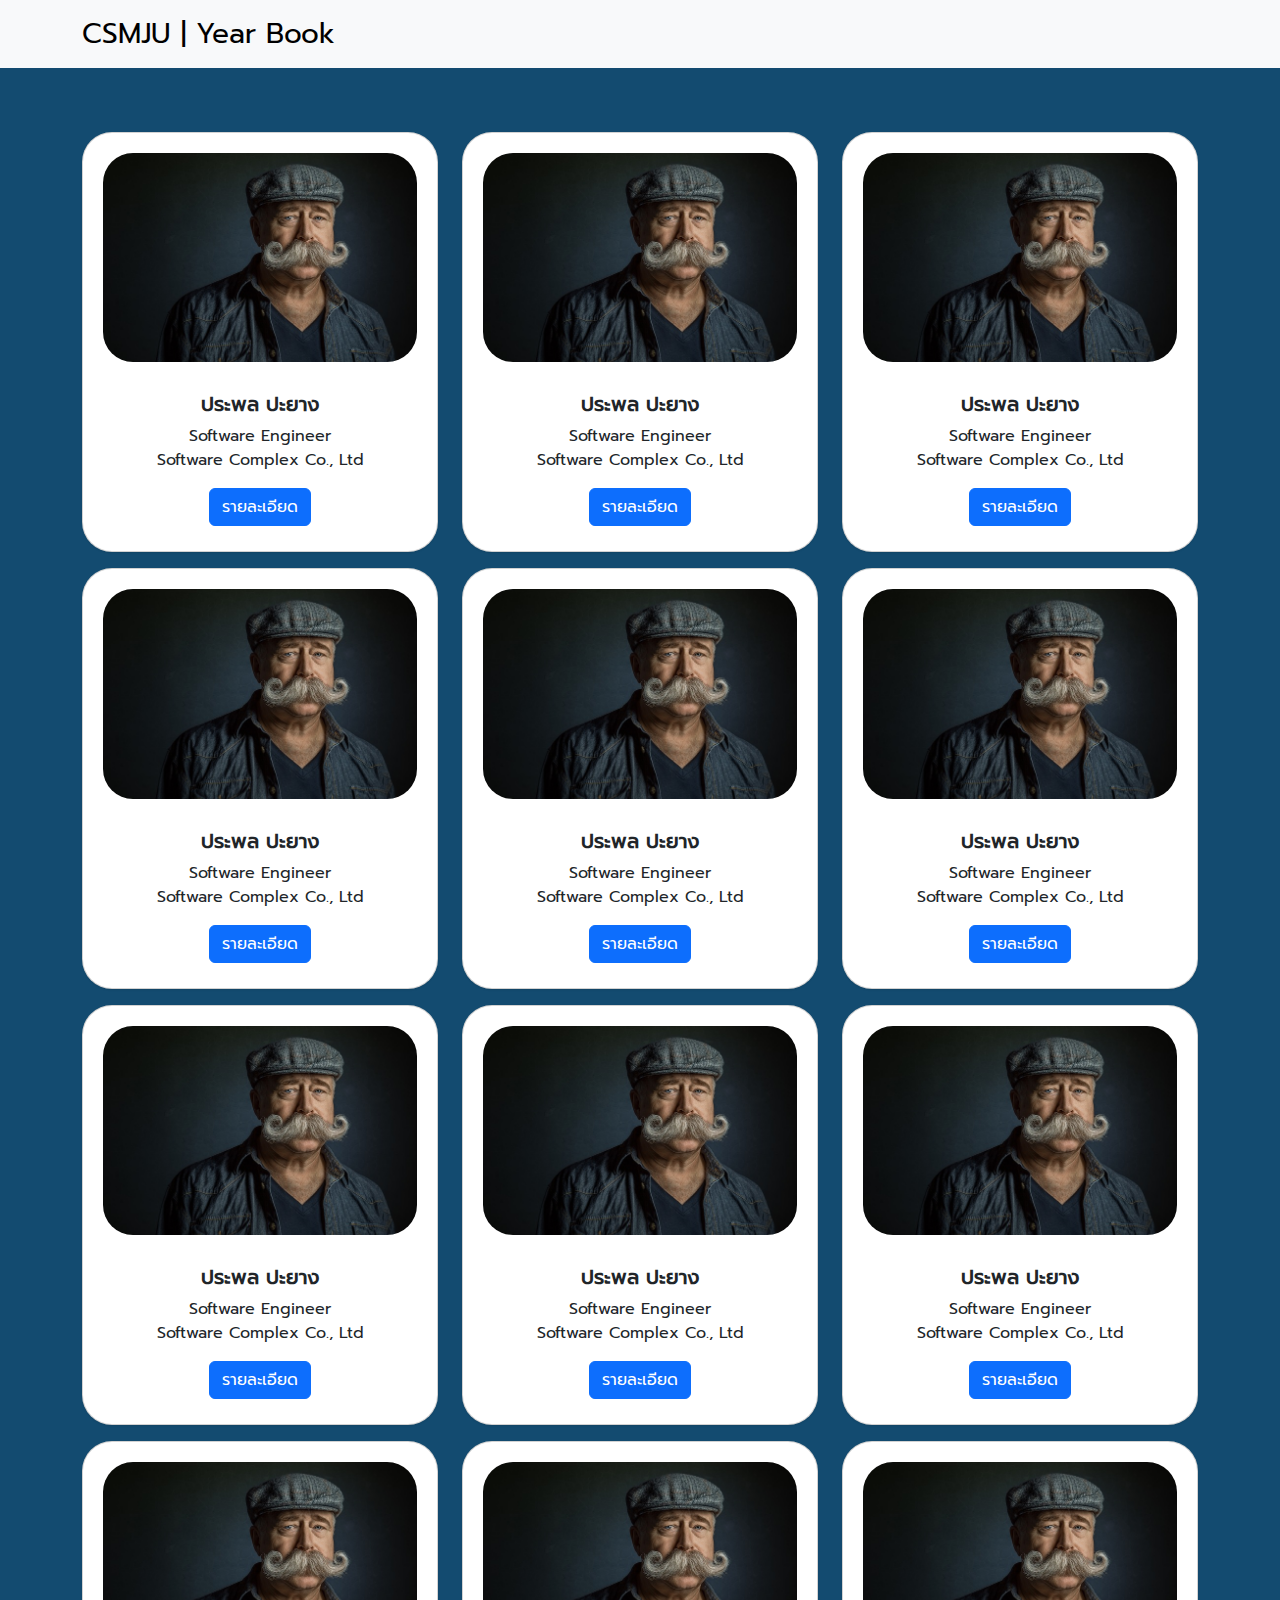
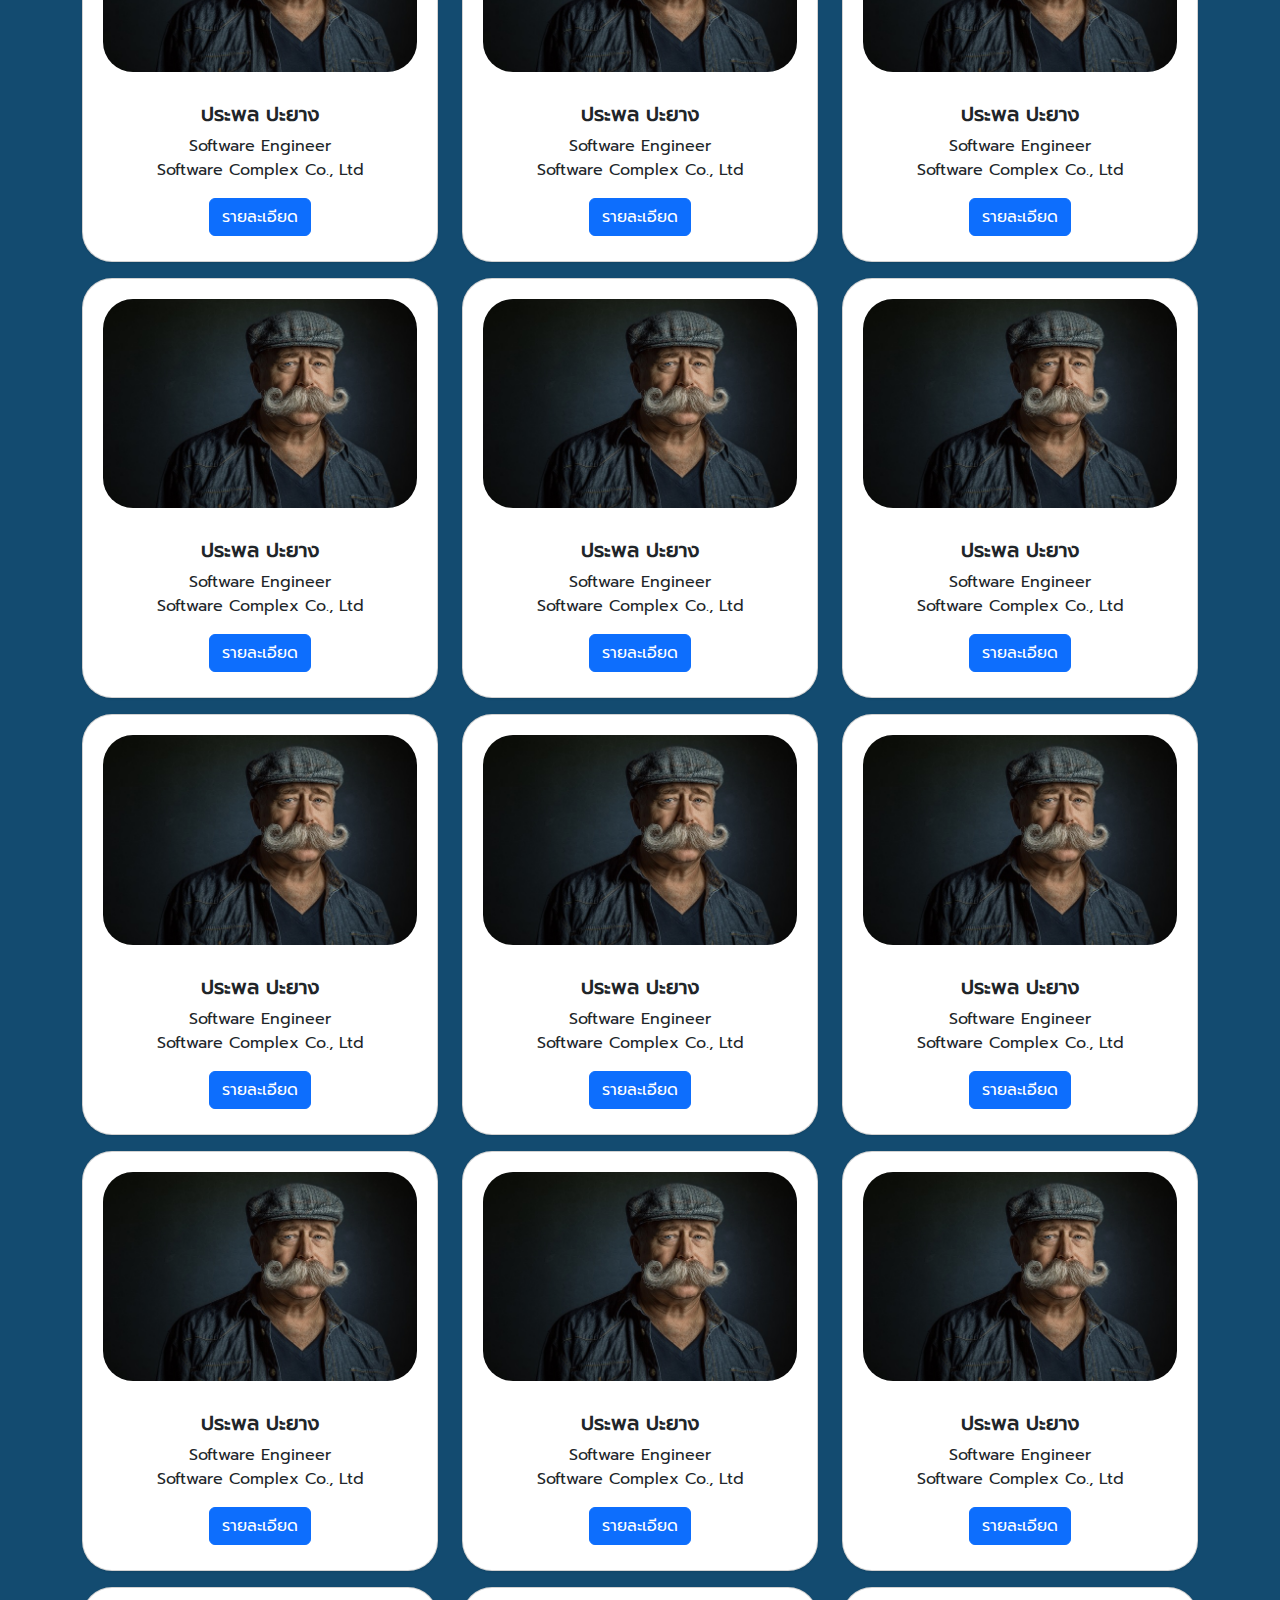
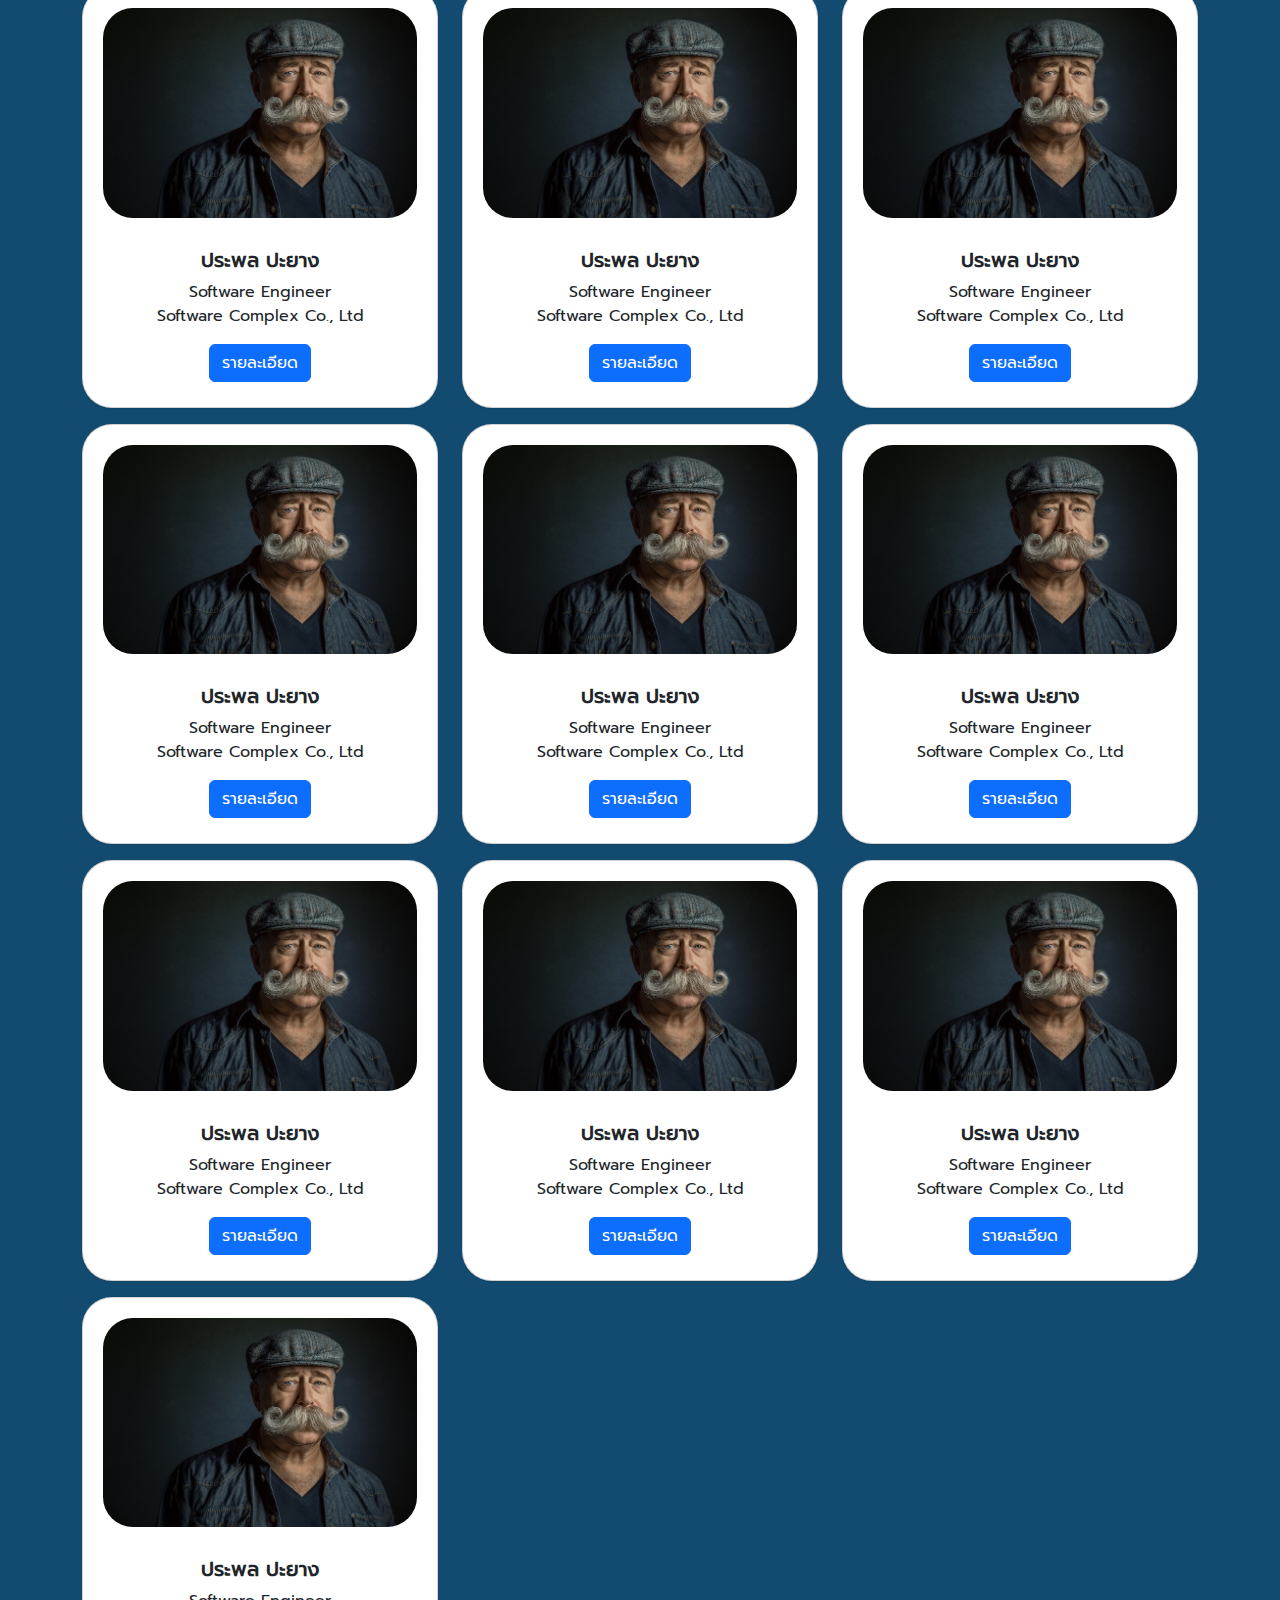
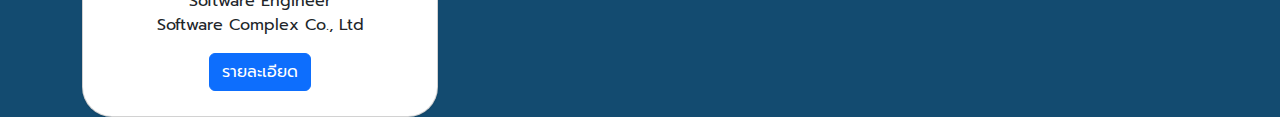
==== gen-student-member.html @ e428c7fc "add 1st website project" ====
<!DOCTYPE html>
<html lang="en">

<head>
    <meta charset="UTF-8">
    <meta name="viewport" content="width=device-width, initial-scale=1.0">
    <title>Generation-Member</title>

    <link rel="stylesheet" href="assets/css/bootstrap.min.css">
    <link rel="stylesheet" href="assets/css/global-style.css">
    <link rel="stylesheet" href="assets/css/gen-student-member.css">
    <script src="assets/script/bootstrap.min.js"></script>
</head>

<body class="bg-main-color font-main-style">
    <!-- navbar -->
    <nav class="navbar navbar-expand-md bg-light navbar-light">
        <div class="container">
            <a class="navbar-brand font-main-style fs-3" href="index.html">CSMJU | Year Book</a>
        </div>
    </nav>

    <div class="container mt-5 text-center">
        <div class="row">
            <div class="col-sm-6 col-md-4 col-lg-4 col-xxl-4 mt-3">
                <div class="card">
                    <img src="assets/image/man01.jpg" class="card-img-top" alt="">
                    <div class="card-body">
                        <h5 class="card-title fw-bold">ประพล ปะยาง</h5>
                        <p class="card-text mb-0">Software Engineer</p>
                        <p class="card-text">Software Complex Co., Ltd</p>
                        <a href="std-detail.html" class="btn btn-primary">รายละเอียด</a>
                    </div>
                </div>
            </div>

            <script>
                for (let i = 0; i < 30; i++) {
                    document.write(`
                        <div class="col-sm-6 col-md-4 col-lg-4 col-xxl-4 mt-3">
                            <div class="card">
                                <img src="assets/image/man01.jpg" class="card-img-top" alt="">
                                    <div class="card-body">
                                        <h5 class="card-title fw-bold">ประพล ปะยาง</h5>
                                        <p class="card-text mb-0">Software Engineer</p>
                                        <p class="card-text">Software Complex Co., Ltd </p>
                                        <a href="std-detail.html" class="btn btn-primary">รายละเอียด</a>
                                    </div>
                            </div>
                        </div>
                    `)
                }
            </script>
        </div>
    </div>
</body>

</html>
---- assets/css/global-style.css ----
@font-face {
    font-family: Prompt-Regular;
    src: url(../font/Prompt-Regular.ttf);
}

.box {
    border: red;
    border-style: solid;
    border-width: 5px;
}

.main-font-color {
    color: #FFFFFF;
}

.second-font-color {
    color: #134B70;
}

.bg-main-color {
    background-color: #134B70;
}

.bg-second-color {
    background-color: #FFFFFF;
}

.btn-size {
    padding: 8px 13px;
}

.font-main-style {
    font-family: "Prompt-Regular";
}
---- assets/css/gen-student-member.css ----
/* bootstrap custom class*/
.card-img-top{
    border-radius: 50px;
    padding: 20px;
}

.card{
    border-radius: 30px;
    box-shadow: rgba(0, 0, 0, 0.1) 0px 1px 2px 0px;
}

.card-body{
    padding: 25px;
    margin-top: -15px;
}
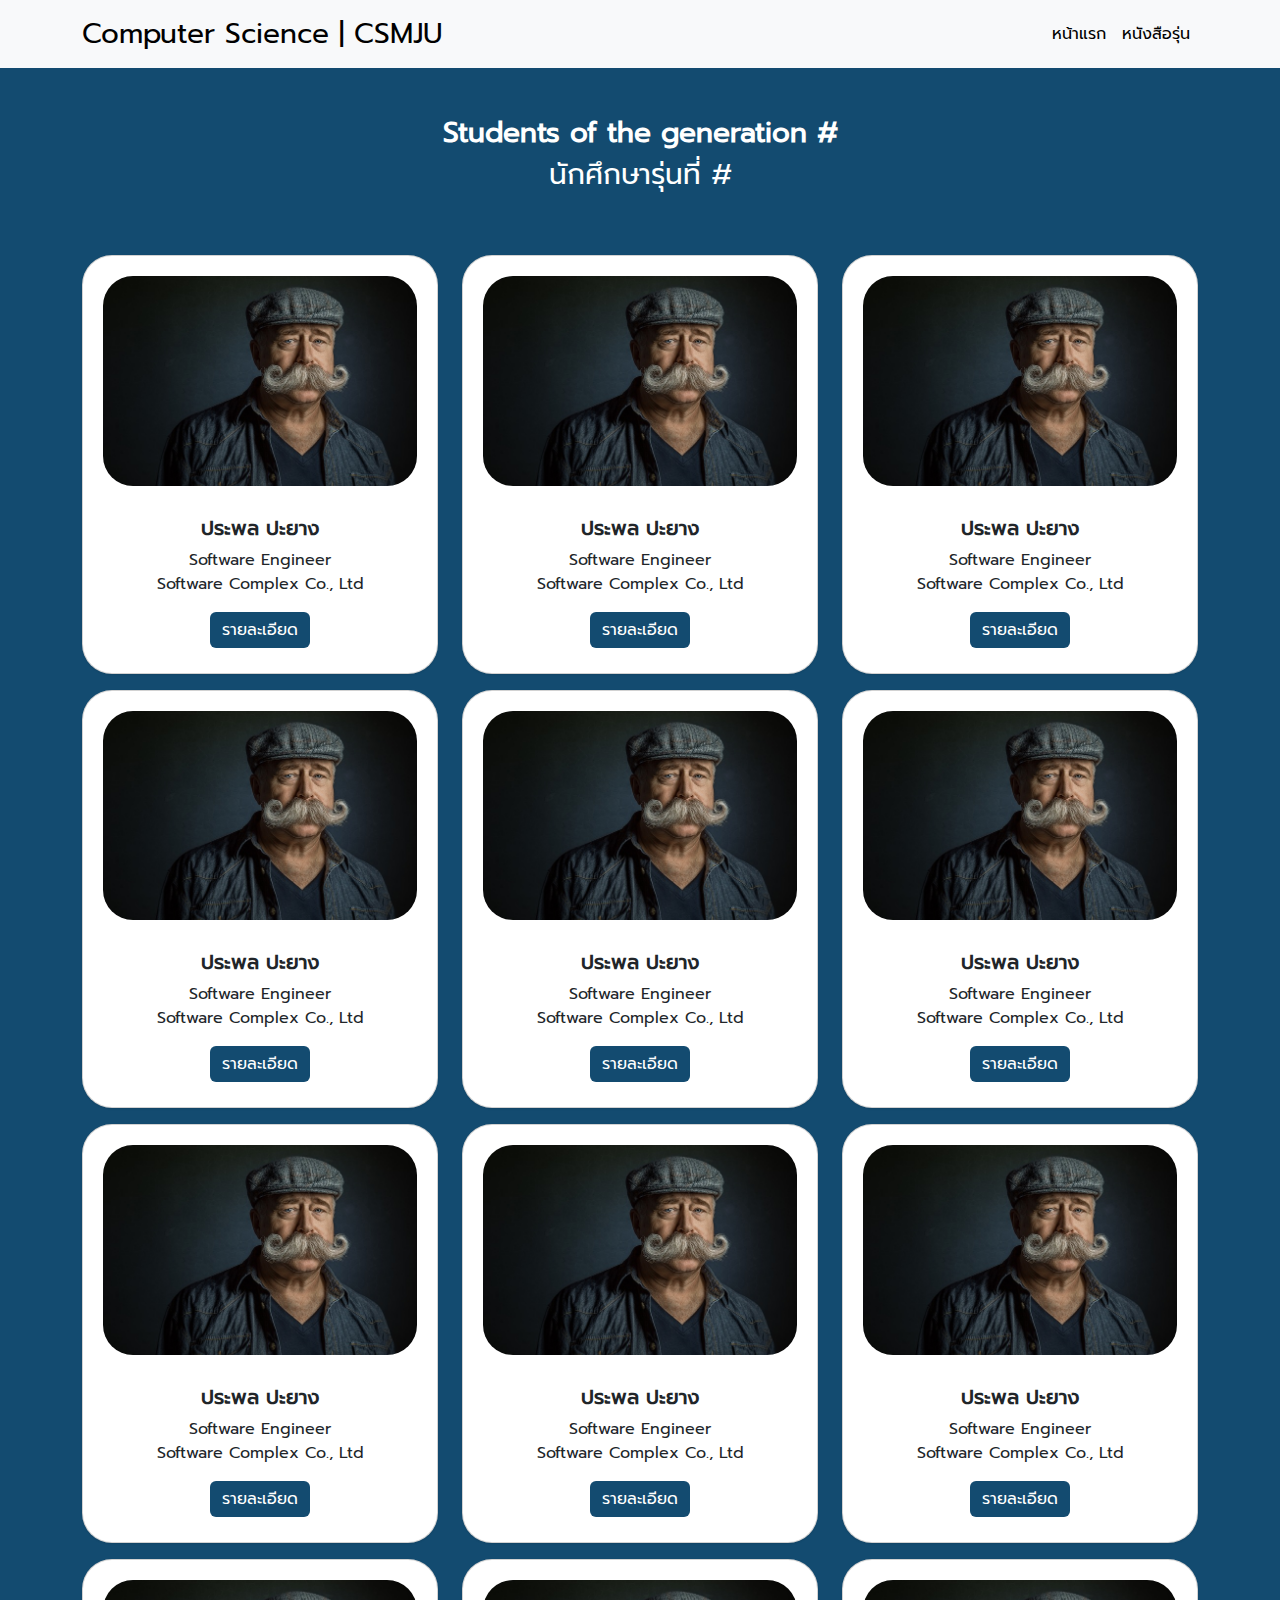
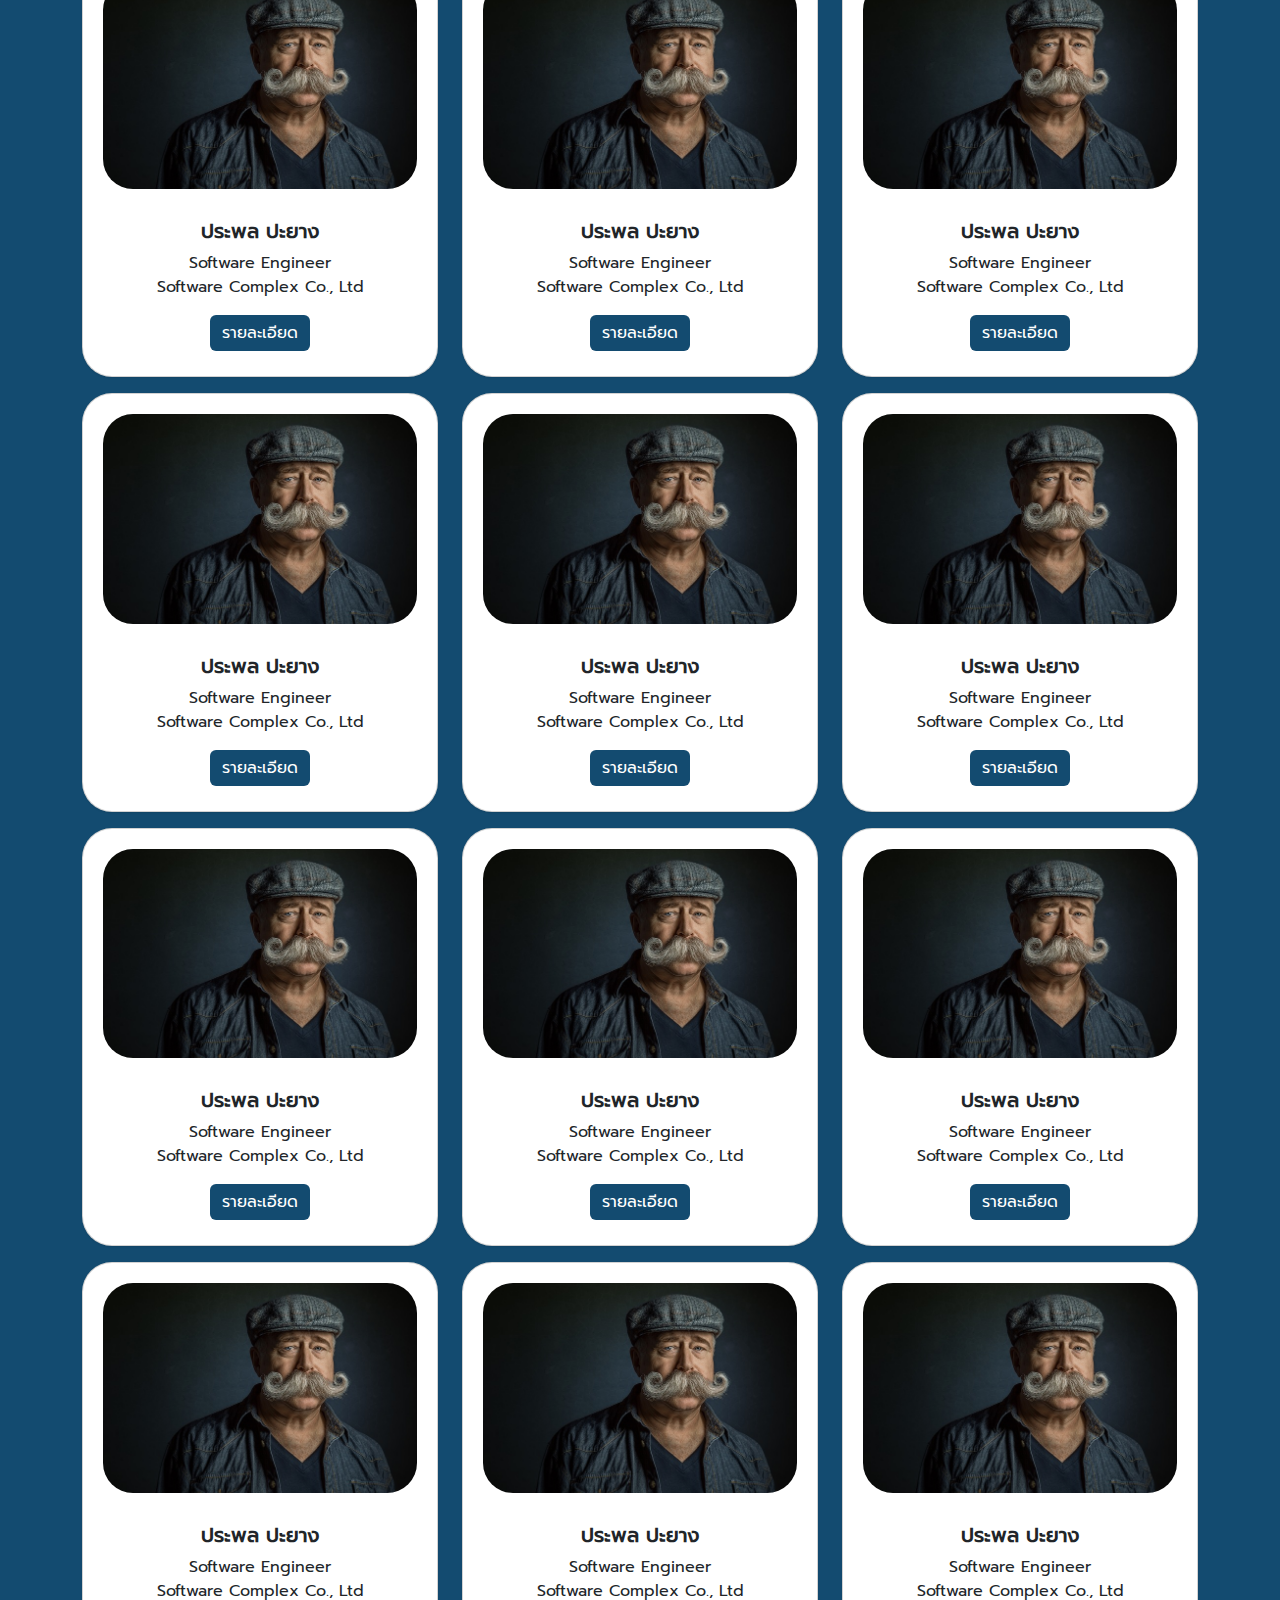
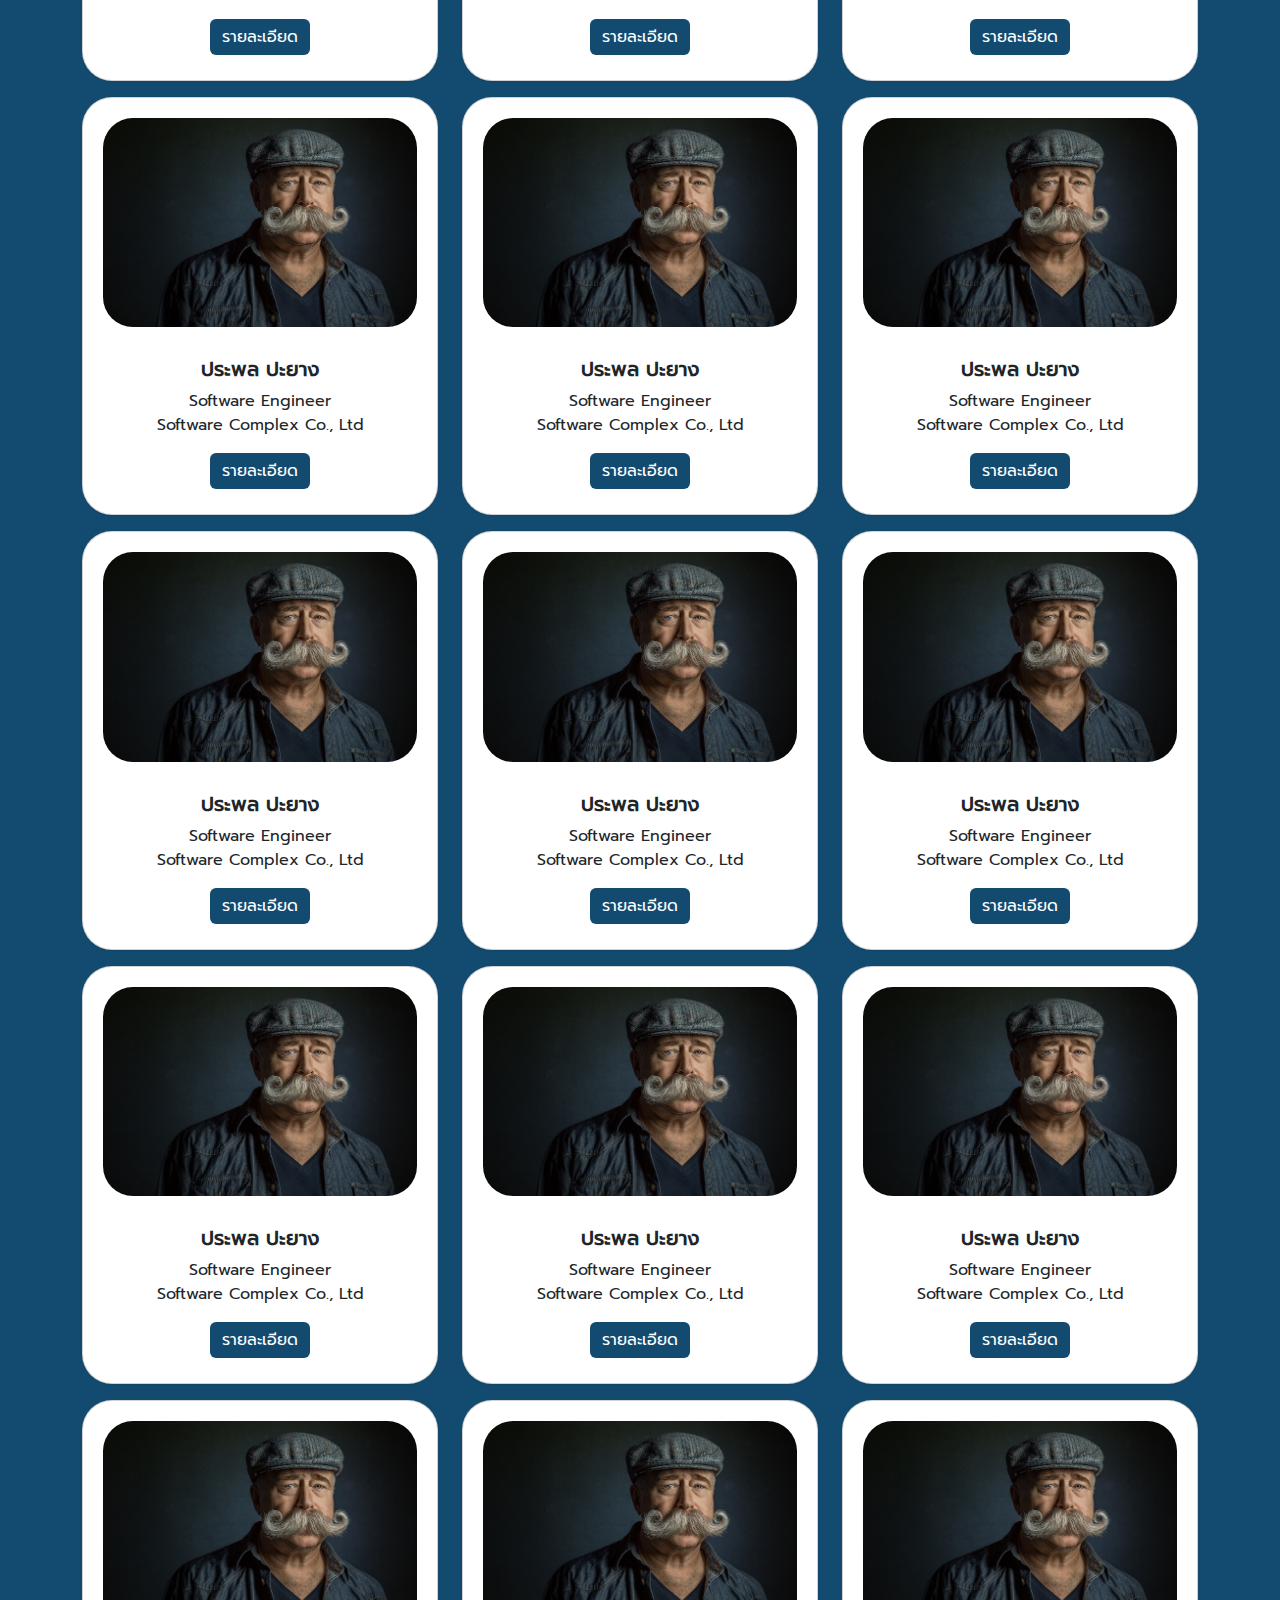
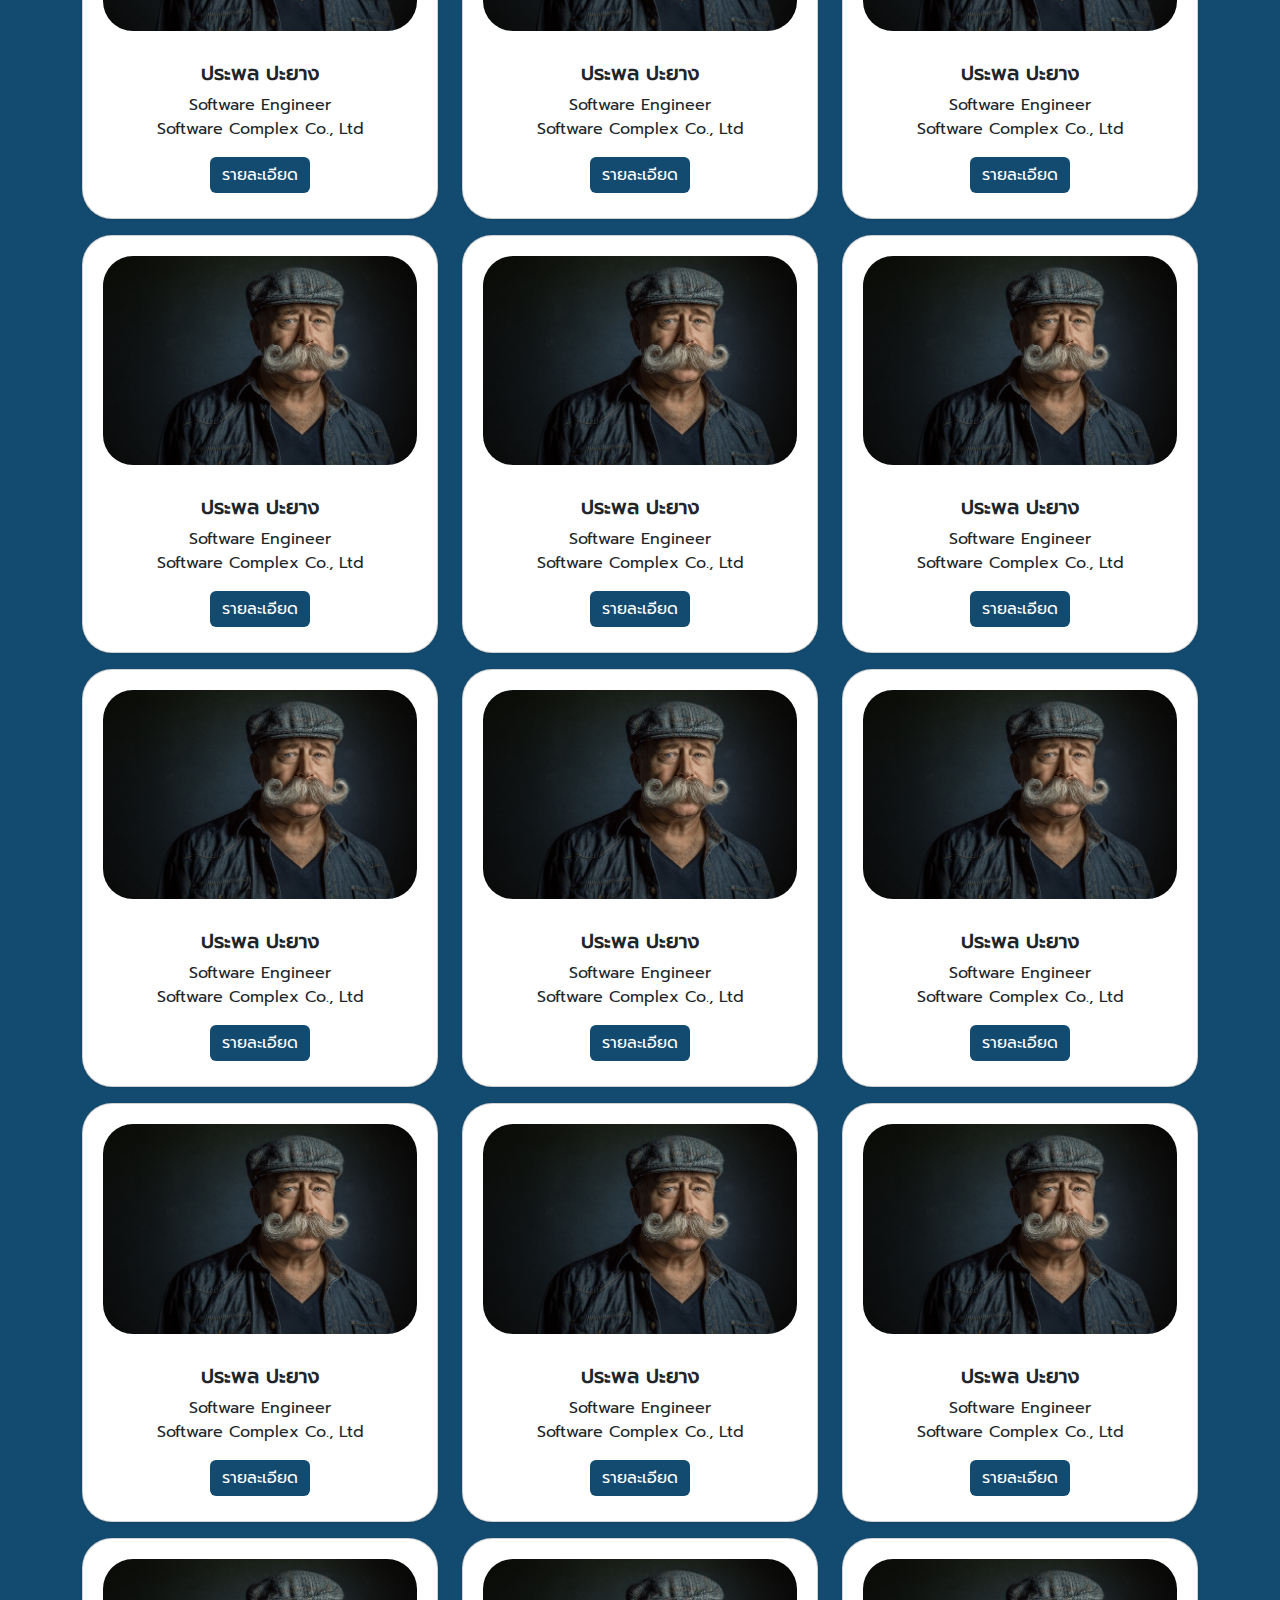
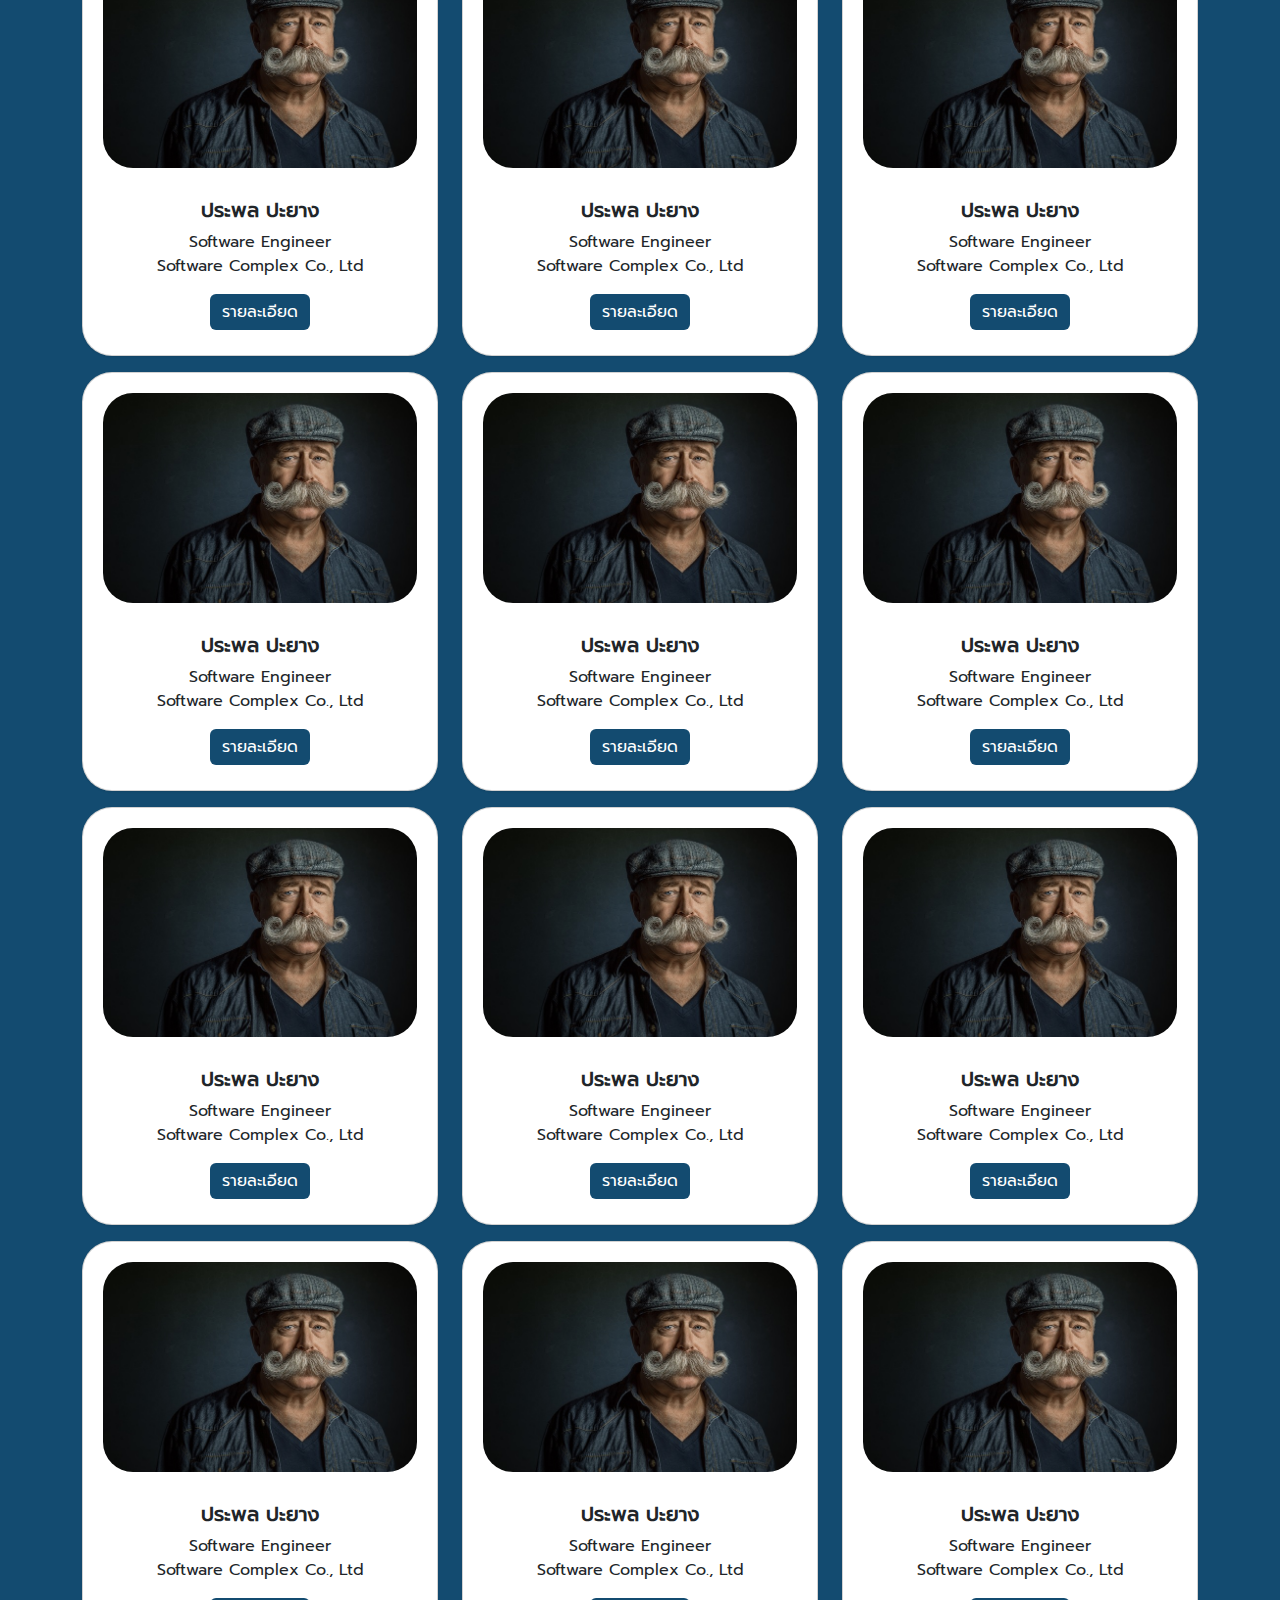
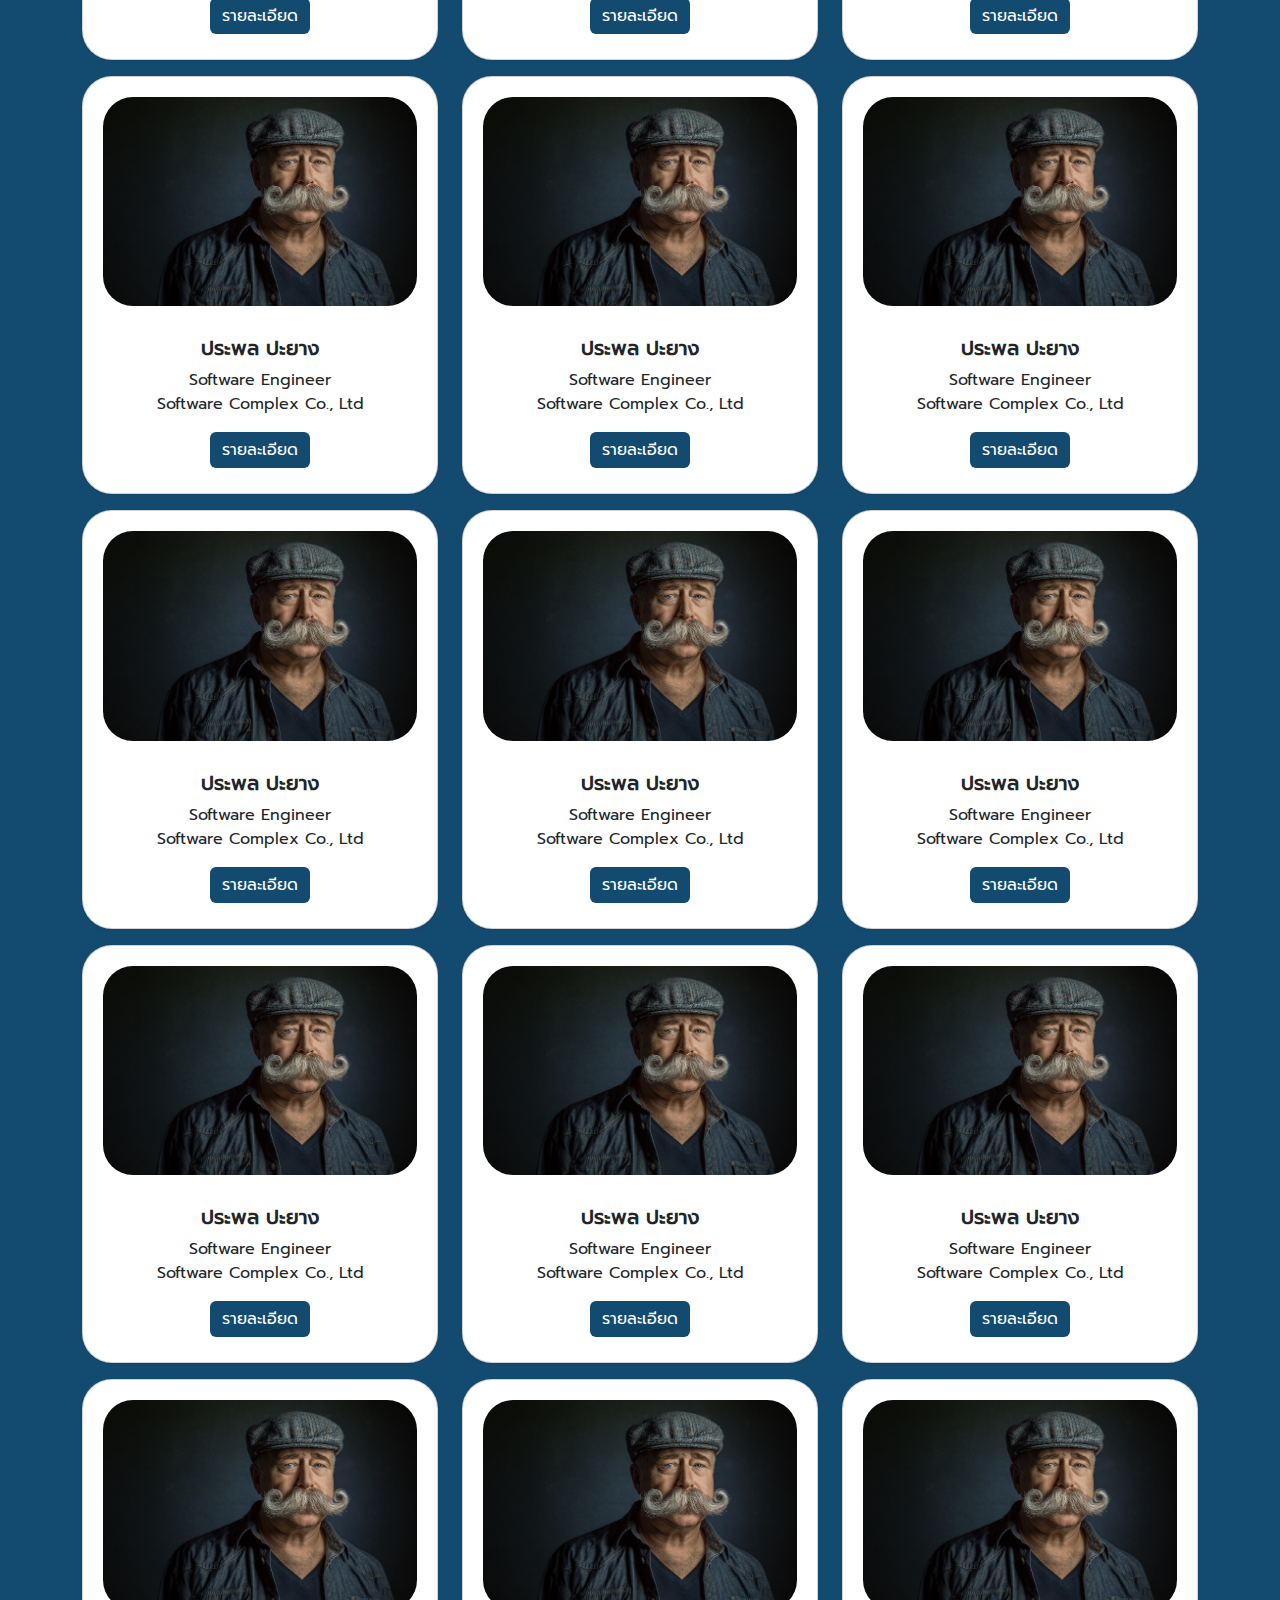
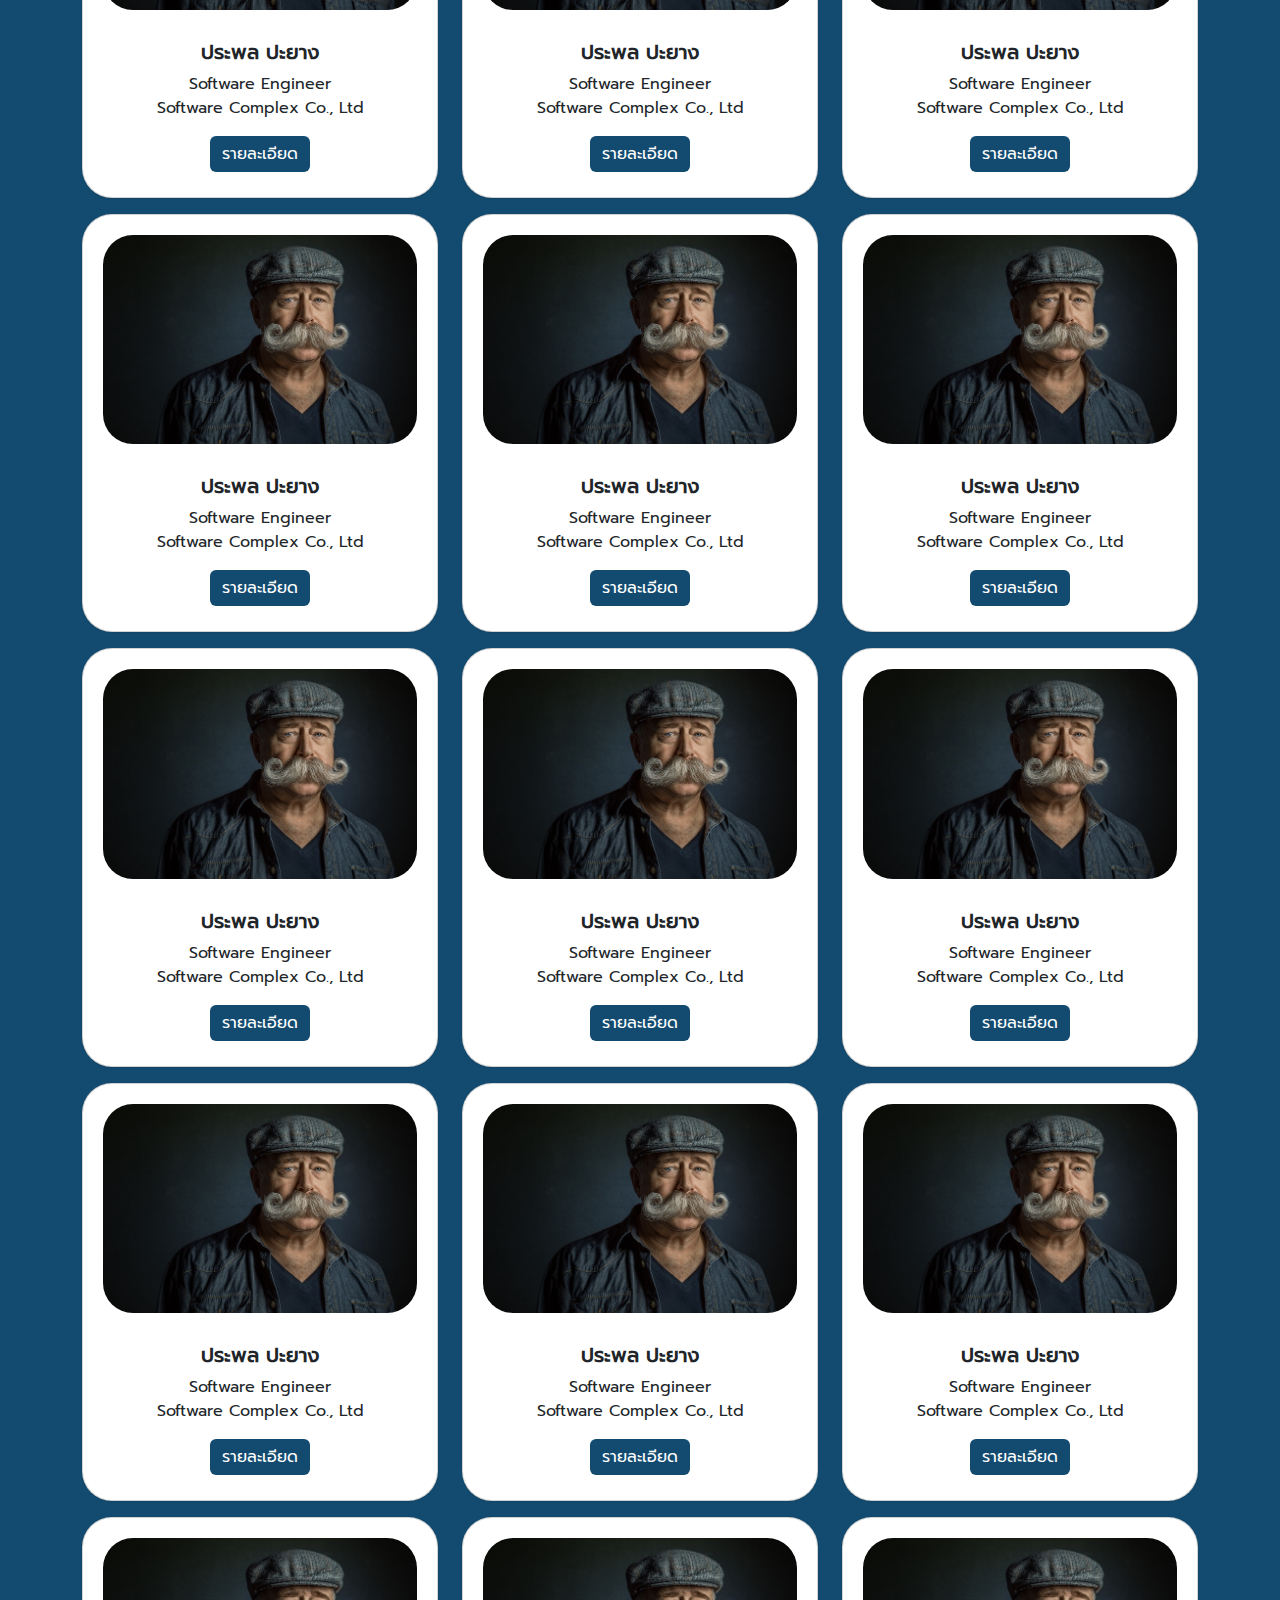
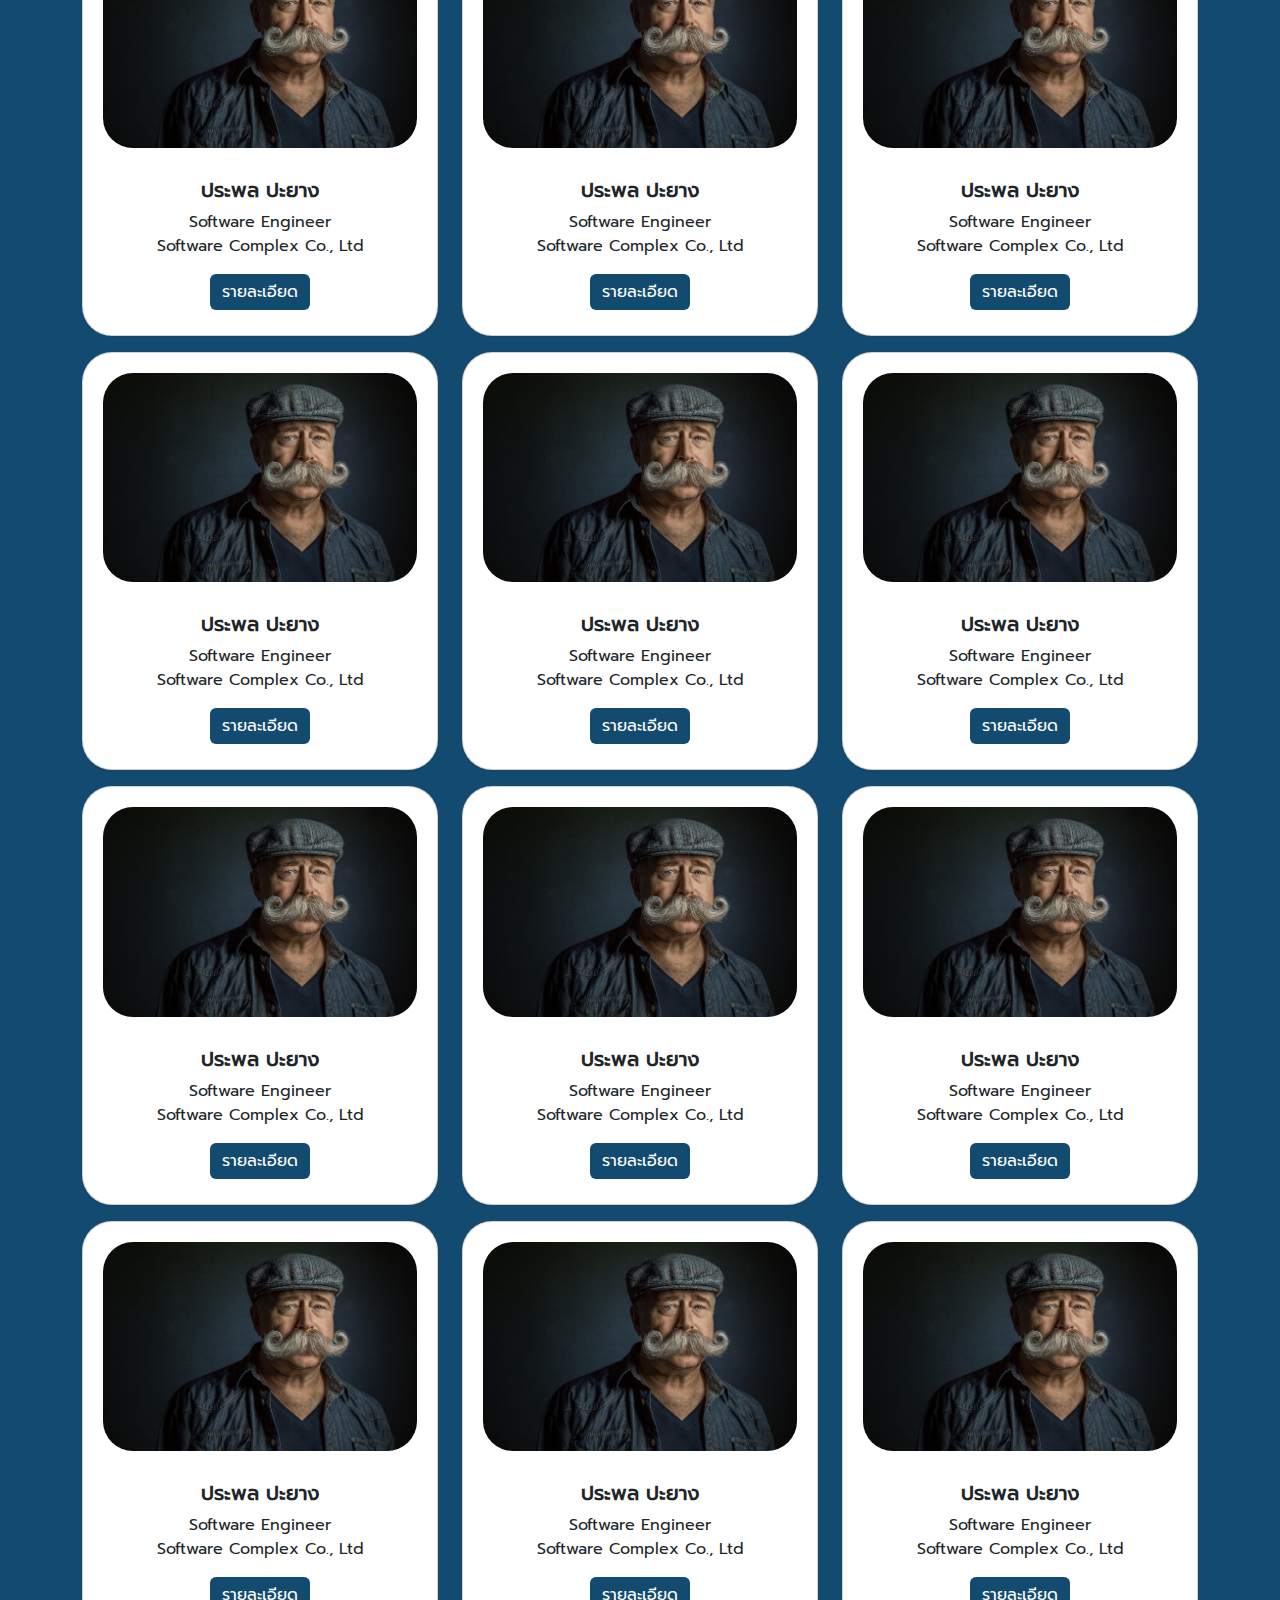
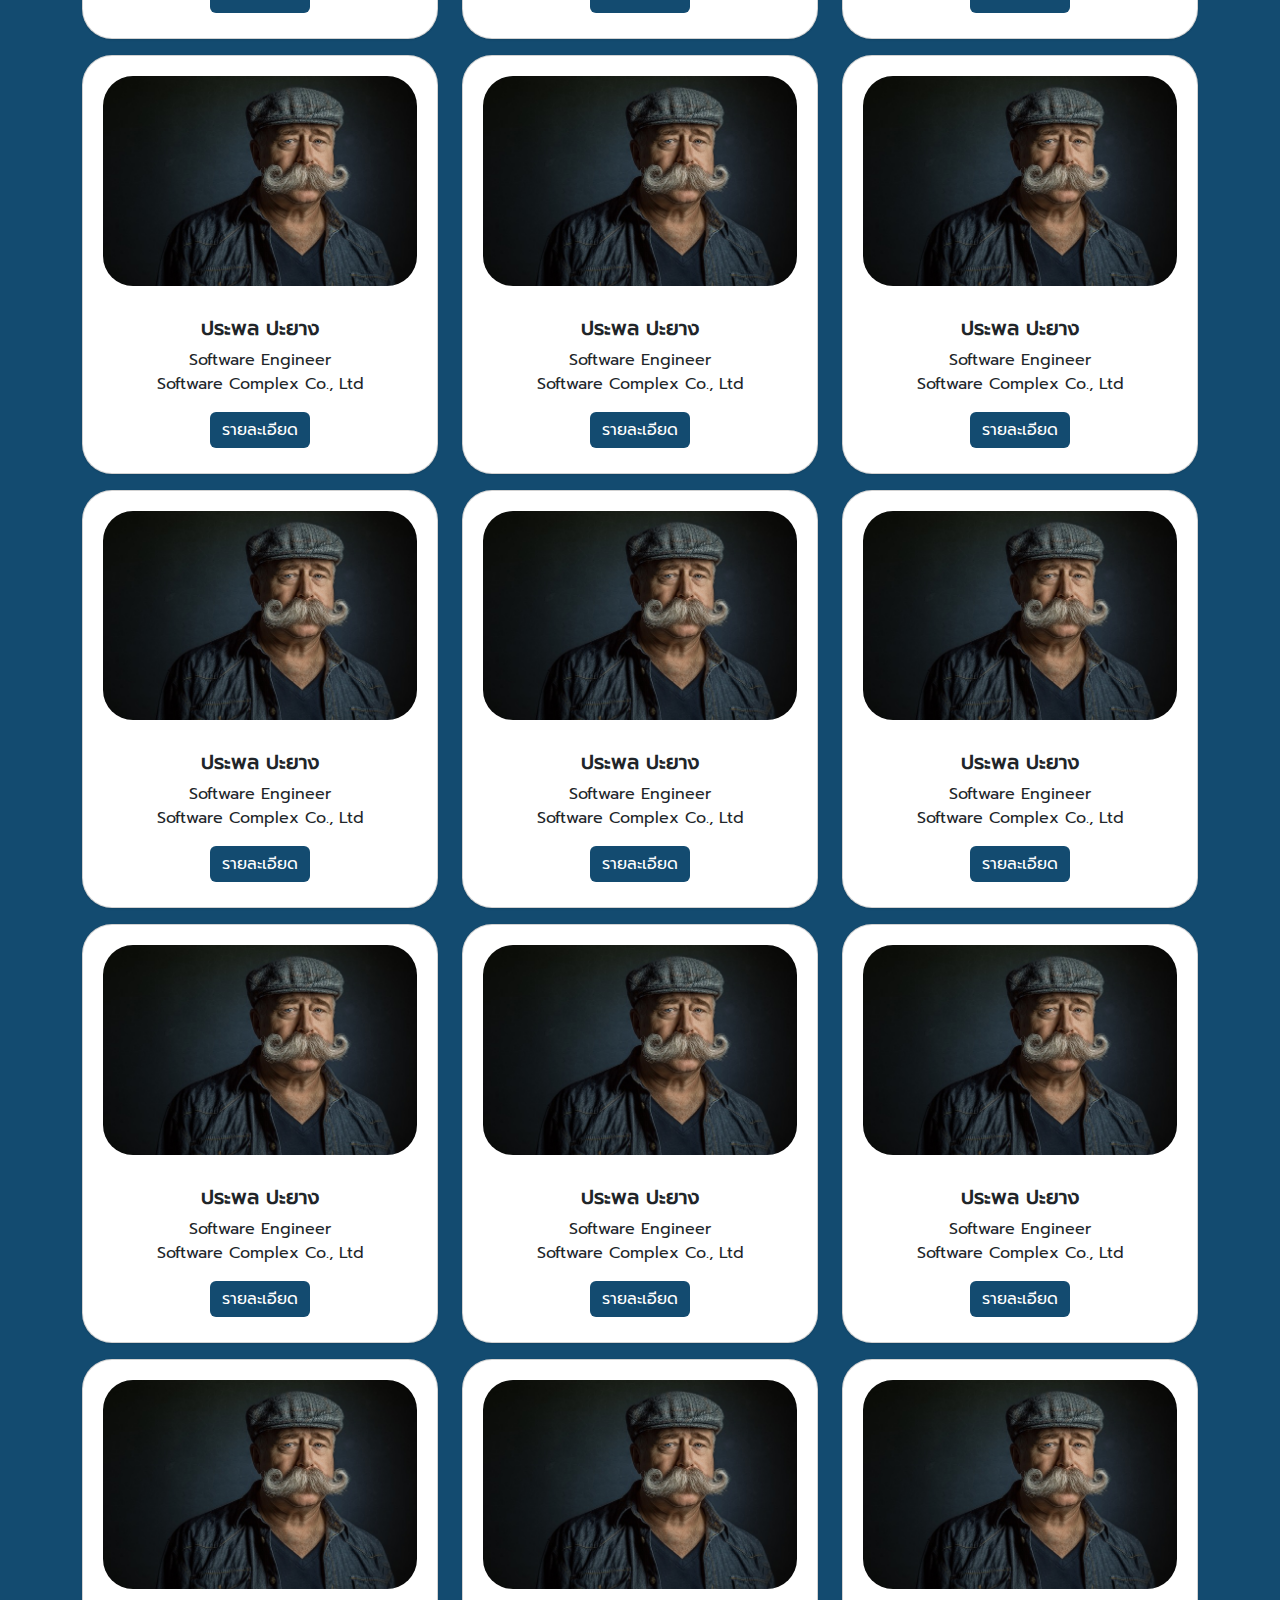
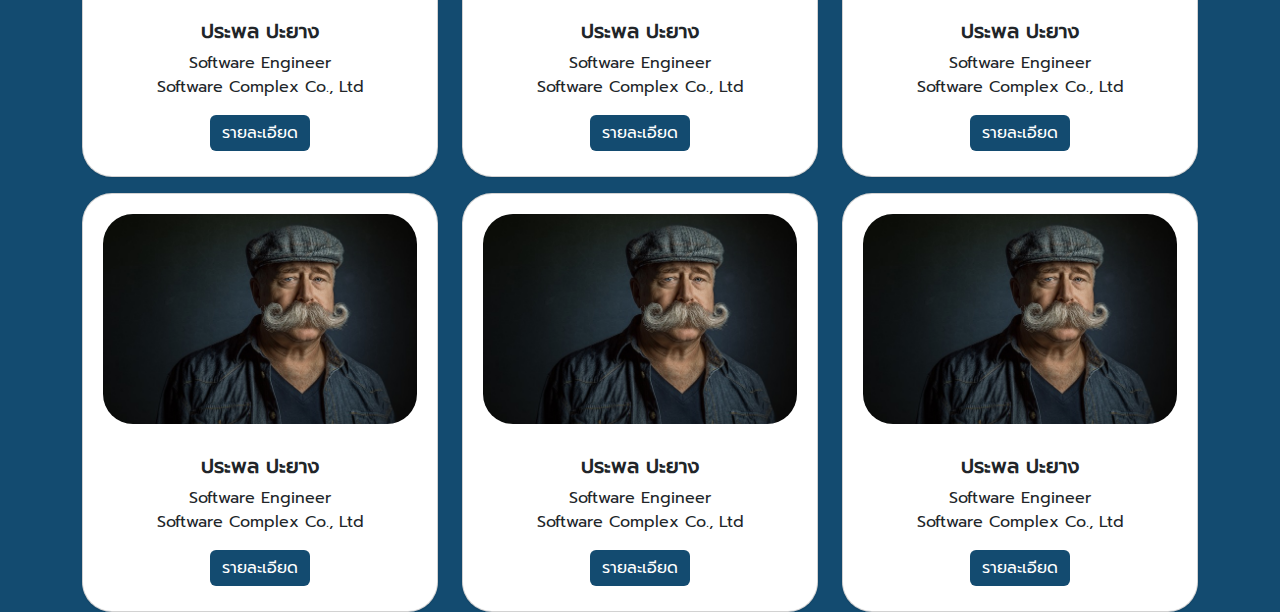
==== commit 303eeb31: "modified all file" ====
--- a/gen-student-member.html
+++ b/gen-student-member.html
@@ -14,40 +14,51 @@
 
 <body class="bg-main-color font-main-style">
     <!-- navbar -->
-    <nav class="navbar navbar-expand-md bg-light navbar-light">
+    <nav class="navbar navbar-expand-md bg-light navbar-light sticky-top">
         <div class="container">
-            <a class="navbar-brand font-main-style fs-3" href="index.html">CSMJU | Year Book</a>
+            <a class="navbar-brand font-main-style fs-3" href="index.html">Computer Science | CSMJU</a>
+            <button class="navbar-toggler" type="button" data-bs-toggle="collapse"
+                data-bs-target="#navbarSupportedContent" aria-controls="navbarSupportedContent" aria-expanded="false"
+                aria-label="Toggle navigation">
+                <span class="navbar-toggler-icon"></span>
+            </button>
+
+            <div class="collapse navbar-collapse" id="navbarSupportedContent">
+                <ul class="navbar-nav ms-lg-auto p-4 p-lg-0">
+                    <li class="nav-item">
+                        <a class="nav-link active" href="#">หน้าแรก</a>
+                    </li>
+                    <li class="nav-item">
+                        <a class="nav-link active" href="index.html">หนังสือรุ่น</a>
+                    </li>
+                </ul>
+            </div>
         </div>
     </nav>
 
+    <!-- title -->
+    <div class="container mt-5 text-center font-main-color">
+        <h3 class="fw-bold">Students of the generation #</h3>
+        <h3>นักศึกษารุ่นที่ #</h3>
+    </div>
+
+    <!-- content -->
     <div class="container mt-5 text-center">
         <div class="row">
-            <div class="col-sm-6 col-md-4 col-lg-4 col-xxl-4 mt-3">
-                <div class="card">
-                    <img src="assets/image/man01.jpg" class="card-img-top" alt="">
-                    <div class="card-body">
-                        <h5 class="card-title fw-bold">ประพล ปะยาง</h5>
-                        <p class="card-text mb-0">Software Engineer</p>
-                        <p class="card-text">Software Complex Co., Ltd</p>
-                        <a href="std-detail.html" class="btn btn-primary">รายละเอียด</a>
-                    </div>
-                </div>
-            </div>
-
             <script>
-                for (let i = 0; i < 30; i++) {
+                for (let i = 0; i < 102; i++) {
                     document.write(`
-                        <div class="col-sm-6 col-md-4 col-lg-4 col-xxl-4 mt-3">
-                            <div class="card">
-                                <img src="assets/image/man01.jpg" class="card-img-top" alt="">
-                                    <div class="card-body">
-                                        <h5 class="card-title fw-bold">ประพล ปะยาง</h5>
-                                        <p class="card-text mb-0">Software Engineer</p>
-                                        <p class="card-text">Software Complex Co., Ltd </p>
-                                        <a href="std-detail.html" class="btn btn-primary">รายละเอียด</a>
-                                    </div>
+                            <div class="col-sm-6 col-md-4 col-lg-4 col-xxl-4 mt-3">
+                                <div class="card">
+                                    <img src="assets/image/man01.jpg" class="card-img-top" alt="">
+                                        <div class="card-body">
+                                            <h5 class="card-title fw-bold">ประพล ปะยาง</h5>
+                                            <p class="card-text mb-0">Software Engineer</p>
+                                            <p class="card-text">Software Complex Co., Ltd</p>
+                                            <a href="std-detail.html" class="btn btn-primary">รายละเอียด</a>
+                                        </div>
+                                </div>
                             </div>
-                        </div>
                     `)
                 }
             </script>
--- a/assets/css/global-style.css
+++ b/assets/css/global-style.css
@@ -9,12 +9,16 @@
     border-width: 5px;
 }
 
-.main-font-color {
+.font-main-color {
     color: #FFFFFF;
 }
 
-.second-font-color {
+.font-second-color {
     color: #134B70;
+}
+
+.font-main-style {
+    font-family: "Prompt-Regular";
 }
 
 .bg-main-color {
@@ -27,8 +31,4 @@
 
 .btn-size {
     padding: 8px 13px;
-}
-
-.font-main-style {
-    font-family: "Prompt-Regular";
 }--- a/assets/css/gen-student-member.css
+++ b/assets/css/gen-student-member.css
@@ -12,4 +12,14 @@
 .card-body{
     padding: 25px;
     margin-top: -15px;
+}
+
+
+.btn-primary{
+    background-color: #134B70;
+    border: none;
+}
+
+.btn-primary:hover{
+    background-color: #508C9B;
 }